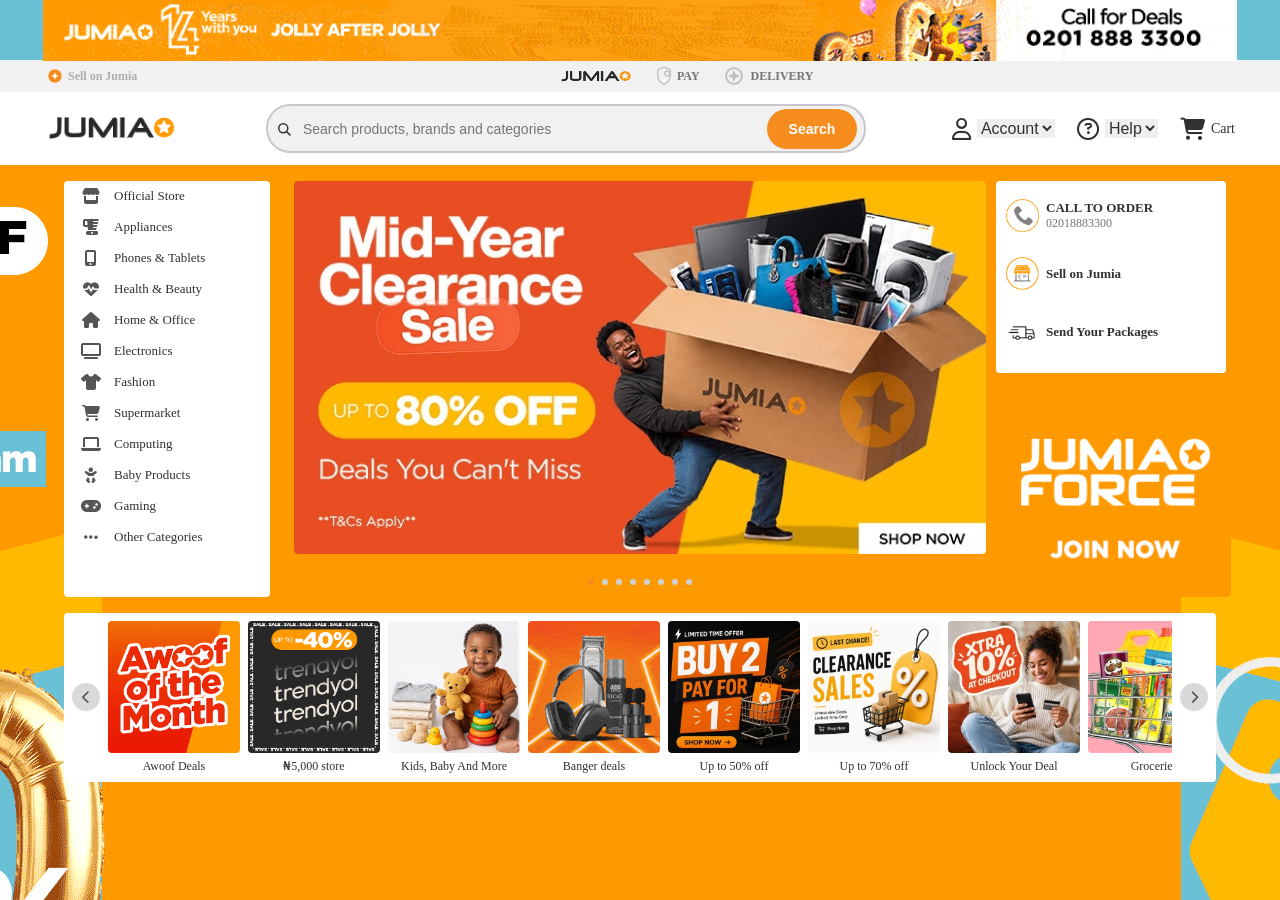
==== Index.html @ 4a16f096 "my first commit" ====
<!DOCTYPE html>
<html lang="en">
<head>
    <meta charset="UTF-8">
    <meta name="viewport" content="width=device-width, initial-scale=1.0">
    <title>Jumia Nigeria | Online Shopping</title>
    <link rel="stylesheet"
    href="https://cdnjs.cloudflare.com/ajax/libs/font-awesome/6.5.2/css/all.min.css"> 
    <link rel="stylesheet" href="Style.css">
    <link rel="icon" type="images/x-icon" href="/images/jumia-favicon.ico">
</head>
<body>

        <!-- JUMIA HEADER GIF BANNER SECTION -->
        <div class="jumia-top-banner">
            <img src="./images/jumia-header.gif" alt="">

        </div>

        <!-- Small Navigation -->

    <div class="mini-nav">
        <div class="container">

            <div class="sell-on-jumia flex-center">
               <svg width="20" height="20" viewBox="0 0 24 24"      xmlns="http://www.w3.org/2000/svg">
                 <circle cx="12" cy="12" r="8" fill="#F68B1E"/>
                 <path d="M12 7.5L13.3 10.7L16.5 12L13.3 13.3L12 16.5L10.7 13.3L7.5 12L10.7 10.7L12 7.5Z"
                 fill="white"/>
                 </svg>
                 <span>Sell on Jumia</span>
            </div>

            <div class="mini-nav-links">

                <div class="nav-item flex-center">
                    <img src="/images/jumia-logo-transparent.png" alt="">
                </div>

                <a href="#" class="nav-item flex-center">
                    <svg width="20" height="20" viewBox="0 0 64 64" fill="none" xmlns="http://www.w3.org/2000/svg">
                        <path d="M32 4L12 12V28C12 42 20 54 32 60C44 54 52 42 52 28V12L32 4Z"
                        stroke="#BDBDBD" stroke-width="4" fill="none"/>
                        <circle cx="42" cy="24" r="8"
                        stroke="#BDBDBD" stroke-width="4" fill="none"/>
                        </svg>
                        <span>PAY</span>
                </a>

                <a href="#" class="nav-item flex-center">
                    <svg width="28" height="28" viewBox="0 0 64 64" fill="none" xmlns="http://www.w3.org/2000/svg">
                        <circle cx="32" cy="32" r="18"
                        stroke="#BDBDBD" stroke-width="4"/>
                        <path d="M32 18L36 28L46 32L36 36L32 46L28 36L18 32L28 28L32 18Z"
                        fill="#BDBDBD"/>
                        </svg>
                        <span>DELIVERY</span>
                </a>

            </div>

            <div>

            </div>

        </div>

     </div>

        <!-- Main Navigation -->
         <nav class="main-nav">
            <div class="container">
                <!-- logo -->
                 <div class="logo">
                    <img src="./images/jumia-logo.png" alt="">

                 </div>


                <!-- search area -->
                 <div class="search-area">
                    <div class="search-box">

                    <svg width="20" height="20" viewBox="0 0 24 24" fill="none" xmlns="http://www.w3.org/2000/svg">
                    <circle
                    cx="11"
                    cy="11"
                    r="6"
                    stroke="#313133"
                    stroke-width="2"/>
                    <line
                    x1="15.5"
                    y1="15.5"
                    x2="20"
                    y2="20"
                    stroke="#313133"
                    stroke-width="2"
                    stroke-linecap="round"/>
                    </svg>
                    <input type="text" placeholder="Search products, brands and categories">
                    </div>

                    <button>Search</button>
                </div>

                 <div class="nav-actions">
                  <!-- Account -->
                    <div class="nav-action">
                        <i class="fa-regular fa-user"></i>
                        <!-- <label for="Account">Account</label> -->
                        <select name="Account" class="account">
                            <option value="word">Account</option>
                        </select>
                    </div>

                 <!-- Help -->
                    <div class="nav-action">
                        <i class="fa-regular fa-circle-question"></i>
                        <select name="Help" class="help">
                            <option value="help">Help</option>
                        </select>
                    </div>

                  <!-- Cart -->

                    <div class="nav-action">
                        <i class="fa-solid fa-cart-shopping"></i>
                        <span>Cart</span>

                    </div>
                </div>
             </div>

         </nav>

        

         
     <!-- Hero section -->
      <section class="hero">
        <div class="container">

            <div class="hero-top">

                     <!-- LEFT -->
                    <aside class="categories">
                        <ul class="category-list">
                            <li>
                            <a href="#">
                                <i class="fa-solid fa-store"></i>
                                <span>Official Store</span>
                            </a>
                            </li>

                            <li>
                            <a href="#">
                                <i class="fa-solid fa-blender"></i>
                                <span>Appliances</span>
                            </a>
                            </li>

                            <li>
                            <a href="#">
                                <i class="fa-solid fa-mobile-screen-button"></i>
                                <span>Phones & Tablets</span>
                            </a>
                            </li>

                            <li>
                            <a href="#">
                                <i class="fa-solid fa-heart-pulse"></i>
                                <span>Health & Beauty</span>
                            </a>
                            </li>

                            <li>
                            <a href="">
                                <i class="fa-solid fa-house"></i>
                                <span>Home & Office</span>
                            </a>
                            </li>

                            <li>
                            <a href="#">
                                <i class="fa-solid fa-tv"></i>
                                <span>Electronics</span>
                            </a>
                            </li>

                            <li>
                            <a href="#">
                                <i class="fa-solid fa-shirt"></i>
                                <span>Fashion</span>
                            </a>
                            </li>

                            <li>
                            <a href="#">
                                <i class="fa-solid fa-cart-shopping"></i>
                                <span>Supermarket</span>
                            </a>
                            </li>


                            <li>
                            <a href="#">
                                <i class="fa-solid fa-laptop"></i>
                                <span>Computing</span>
                            </a>
                            </li>

                            <li>
                            <a href="#">
                                <i class="fa-solid fa-baby"></i>
                                <span>Baby Products</span>
                            </a>
                            </li>

                            <li>
                            <a href="#">
                                <i class="fa-solid fa-gamepad"></i>
                                <span>Gaming</span>
                            </a>
                            </li>

                            <li>
                            <a href="#">
                                <i class="fa-solid fa-ellipsis"></i>
                                <span>Other Categories</span>
                            </a>
                            
                            </li>
                        </ul>

                    </aside>


                <div class="hero-slider">
                  <div class="slides">
                    <img src="/images/jumia-banner-1.jpg" alt="">
                    <img src="images/jumia-banner-2.jpg" alt="">
                    <img src="/images/jumia-banner-3.jpeg" alt="">
                    <img src="/images/jumia-banner-3.jpeg" alt="">
                    <img src="/images/jumia-banner-4.png" alt="">
                    <img src="/images/jumia-banner-5.jpg" alt="">
                    <img src="/images/jumia-banner-6.png" alt="">
                    <img src="/images/jumia-banner-7.gif" alt="">
                    <img src="/images/jumia-banner-8.jpeg" alt="">
                  </div>

                  <div class="dots">
                    <span class="dot active"></span>
                    <span class="dot"></span>
                    <span class="dot"></span>
                    <span class="dot"></span>
                    <span class="dot"></span>
                    <span class="dot"></span>
                    <span class="dot"></span>
                    <span class="dot"></span>

                  </div>

                </div>

                <aside class="hero-right">
                    <!-- cards -->
                 <div class="container">

                    <div class="hero-card">
                    <img src="/images/phone-icon.png" alt="">

                    <div>
                        <h4>CALL TO ORDER</h4>
                        <P>02018883300</P>
                    </div>
                    </div>

                    <div class="hero-card">
                    <img src="/images/icon-seller.png" alt="">

                    <div>
                        <h4>Sell on Jumia</h4>
                    </div>

                    </div>

                    <div class="hero-card">
                    <img src="/images/delivery.png" alt="">

                    <div>
                        <h4>Send Your Packages</h4>
                    </div>

                    </div>

                    </div>

                    <div class="jumia-force">
                    <img src="./images/jforce.gif" alt="">
                    </div>
                </aside>

            </div>

            <div class="hero-bottom">
                 <!-- LEFT ARROW -->
                 <button class="slider-arrow-left">
                    <i class="fa-solid fa-chevron-left"></i>
                 </button>

                 <!-- cards -->
                 <div class="slider-window">
                    <div class="slider-track">

                        <div class="bottom-card">
                            <img src="/images/awoof-deals.png" alt="">
                            <p>Awoof Deals</p>
                        </div>

                        <div class="bottom-card">
                            <img src="images/5,000-Store.gif" alt="">
                            <p>₦5,000 store</p>

                        </div>

                        <div class="bottom-card">
                            <img src="images/Kid_Baby_Jumia.png" alt="">
                            <p>Kids, Baby And More</p>

                        </div>

                        <div class="bottom-card">
                            <img src="images/BANGER-DEALS.gif" alt="">
                            <p>Banger deals</p>

                        </div>

                        <div class="bottom-card">
                            <img src="images/up-to-50-off.png" alt="">
                            <p>Up to 50% off</p>

                        </div>

                        <div class="bottom-card">
                            <img src="images/up-to-70-off.png" alt="">
                            <p>Up to 70% off</p>

                        </div>

                        <div class="bottom-card">
                            <img src="images/unlock-your-deal.jpg" alt="">
                            <p>Unlock Your Deal</p>

                        </div>

                        <div class="bottom-card">
                            <img src="images/groceries.jpg" alt="">
                            <p>Groceries</p>

                        </div>

                        <div class="bottom-card">
                            <img src="images/call-for-deals.gif" alt="">
                            <p>Call for deals</p>

                        </div>

                        <div class="bottom-card">
                            <img src="images/send-packages-securely.jpg" alt="">
                            <p>Send Packages Securely</p>

                        </div>

                        <div class="bottom-card">
                            <img src="images/video-games.png" alt="">
                            <p>Video Games</p>

                        </div>

                    </div>

                 </div>

                 <!-- RIGHT ARROW -->
                  <button class="slider-arrow-right">
                    <i class="fa-solid fa-chevron-right"></i>
                  </button>
            </div>

        </div>

      </section>
<script src="script.js"></script>
</body>
</html>
---- Style.css ----
*{
    margin: 0;
    padding: 0;
    box-sizing: border-box;
}


body{
    background-image: url(./images/jumia-background-image.gif);
    font-family: system-ui, -apple-system, BlinkMacSystemFont, 'Segoe UI', Roboto, Oxygen, Ubuntu, Cantarell, 'Open Sans', 'Helvetica Neue', sans-serif
    background-color: #5AB0CD;
    background-position: top;
    background-repeat: no-repeat;
    display: block;
    
}

/* Reusable container */
.container{
    width: 95%;
    max-width: 1190px;
    margin: auto;
}

.jumia-top-banner img{
    width: 100%;
    padding: 0 3px;
    margin: auto;
    display: block;
    max-width: 1200px;
    top: 0;

}

.jumia-top-banner{
    background-color: #6ac1d4;
    height: 60px;
    display: block;
    /* overflow: hidden; */
    position: sticky;
    top: 0;
 
    
    /* MIMI NAV */
}
.mini-nav{
    background-color: #f1f1f2;
    height: 32px;
}
.mini-nav .container{
    display: flex;
    align-items: center;
    justify-content: space-between;
    height: 32px;
    
}

.mini-nav-links{
    display: flex;
    align-items: center;
    gap: 20px;
}

.mini-nav span{
    font-weight: 700;
}
.mini-nav-links img{
    width: 75px;
    height: 23px;
}

.jumia-list h2{
    font-size: 14px;
    font-weight: 700;
}

.sell-on-jumia,
.nav-item{
    display:flex;
    align-items:center;
    gap:5px;
    text-decoration: none;
    color: #AEAEAF;
    font-size: 12px;
}

.nav-item{
    text-decoration:none;
    color:#75757A;
}
.flex-center{
    display:flex;
    align-items:center;
    gap:3px;
}


/* css main nav */
.main-nav{
    background-color: #fff;
    padding: 12px 0;
    height: 100%;
}

.main-nav .container{
    display: flex;
    align-items: center;
    justify-content: space-between;
    /* height: 45px; */
}

.logo img{
    width: 135px;
    display: block;
    
}

.logo{
    flex-shrink: 0;
    
}
.search-area{
    display: flex;
    align-items: center;
    gap: 10px;
    min-width: 0;
    border: 2px solid #c7c7cd;
    border-radius: 24px;
    padding: 0 7px;
    background-color: #f1f1f2;
    width: 100%;
    max-width: 600px;
}

.search-box{
    display: flex;
    align-items: center;
    height: 45px;
    width: 100%;
    flex: 1;
}

.search-box svg{
    width:18px;
    height:18px;
    color:#75757A;
    margin-right:10px;  
    flex-shrink:0;
}

.search-box input{
    border: none;
    outline: none;
    font-size: 14px;
    background: transparent;
    width: 100%;
}

.search-area button{
    width: 90px;
    height: 40px;
    border: none;
    border-radius: 20px;
    background-color: #f68b1e;
    color: white;
    font-weight: 700;
    cursor: pointer;
    font-size: 14px;
    
}

.search-area button:hover{
    background:#e07d19;
}

.nav-action{
    display:flex;
    align-items:center;
    gap:6px;
    cursor:pointer;
    color:#313133;
    font-size:14px;
    font-weight:500;
    transition:.2s;
}

.account{
    border: none;
    font-size: 16px;
    color:#313133;
}

.account:hover{
    color:#f68b1e;
}

.help{
    border: none;
    font-size: 16px;
    color:#313133;
}

.help:hover{
    color:#f68b1e;
}

.nav-actions{
    display: flex;
    align-items: center;
    gap: 22px;
    flex-shrink: 0;
}

.nav-action:hover{
    color:#f68b1e;
}

.nav-action i{
    font-size: 22px;
}

/* hero section */

.hero{
    margin-top: 16px;
}

.hero-top{
    display: grid;
    grid-template-columns: 220px 1fr 220px;
    gap:10px;
    align-items: flex-start;
}

.hero .container{
    width: 90%;
    max-width:1200px;
    margin:auto;
}

.category-list{
    list-style: none;
    padding: 0;
    
}

.categories{
    background: #fff;
    border-radius: 4px;
    padding: 7px 16px;
    min-height:370px;
    /* height: 385px; */
    height: 100%;
    width: 206px;
}

.category-list li{
    margin-bottom: 1px;
}

.category-list a{
    display: flex;
    align-items: center;
    gap: 12px;
    text-decoration: none;
    color: #313133;
    font-size: 14px;
    transform: color .2s ease;
    font-size: 13px;
    font-weight: 400;
    margin-bottom: 15px;
}

.category-list a:hover{
    color: #F68B1E;
}

.category-list i{
    width: 22px;
    text-align: center;
    font-size: 16px;
    color: #555;
}

.category-list a:hover i{
    color: #F68B1E;
}

.hero-slider{
    position: relative;
    overflow: hidden;
    border-radius: 4px;
    height: 100%;
    width: 100%;
}

.dots{
    position: absolute;
    bottom: 12px;
    left: 50%;
    transform: translateX(-50%);
    display: flex;
    gap: 8px;   
}

.dot{
    width: 6px;
    height: 6px;
    border-radius: 50%;
    background:#d0d0d0;
    cursor:pointer;
}

.dot.active{
    background:#f68b1e;
}

.slides{
    display: flex;
    transform: 5s ease;
}

.slides img{
    width: 100%;
    flex-shrink: 0;
    display: block;
    /* overflow: auto x; */
}

.hero-slider img{
    width: 100%;
    height: 100%;
    object-fit: cover;
    display: block;
    border-radius: 4px;
}

/* HERO RIGHT */
.hero-right{
    display: flex;
    flex-direction: column;
    justify-content: space-between;
    width: 230px;
    height: 100%;
    gap: 26px;

}

.hero-right .container{
    background: #ffff;
    border-radius: 4px;
    padding: 0 16px 0 10px;
    width: 100%;
    height: 100%;
}

.hero-card{
    display: flex;
    align-items: center;
    gap: 7px;
    cursor: pointer;
    transition: .2s;
    margin-bottom:  25px;
    margin-top: 18px;
}

.hero-card:hover{
    box-shadow: 0 4px 12px rgba(0,0,0,.12);
}

.hero-card img{
    width: 33px;
    height: 33px;
    padding: 0 px;
    
}

.hero-card h4{
    font-size: 13px;
    font-weight: 600;
    color: #313133;
}

.hero-card p{
    font-size: 12px;
    color: #75757A;
}

.jumia-force img{
    width: 100%;
    height: 100%;
    margin-left: 5px;
    border-radius: 4px;
    /* border: 1px solid black; */
}

.hero-bottom{
    margin-top: 16px;
    background: #fff;
    border-radius: 4px;
    padding: 8px;
    display: flex;
    align-items: center;
    gap: 8px;

}

.bottom-card{
    flex: 1;
    text-align: center;
    cursor: pointer;
    transition: transform .2s;
}

.bottom-card:hover{
    transform: scale(1.03);
}

.bottom-card img{
    width: 100%;
    border-radius: 4px;
    display: block;
}

.bottom-card p{
    margin-top: 6px;
    font-size: 12px;
    color: #313133;
    line-height: 1.2;
}

.slider-arrow-left, .slider-arrow-right{
    width: 28px;
    height: 28px;
    border: none;
    border-radius: 50%;
    background: #d9d9d9;
    color: #555;
    cursor: pointer;

    display: flex;
    justify-content: center;
    align-items: center;

    flex-shrink: 0;

    transition: .25s;
}


.slider-window{
    overflow: hidden;
    flex: 1;
}

.slider-track{
    display: flex;
    transition: .25s;
    gap: 8px;
}
.bottom-card{
    flex:0 0 132px;
    /* flex: 0 0 120px; */
    /* margin-right: 10px; */
}

img{
    max-width: 100%;
    height: auto;
}

/* TABLET SCREEN */

@media screen and (max-width: 1024px){
    .hero-top{
        grid-template-columns: 180px 1fr;
    }

    .hero-right{
        display: none;
    }

    .search-area{
        width: 100%;
    }

    .search-box{
        width: 100%;
    }

    .slides img{
        width: 100%;
    }

    .categories{
        width: 100%;
    }

    .mini-nav{
        width: 100%;
    }

}

/* MOBILE SCREEN */
@media screen and (max-width: 768px) {
    .main-nav .container{
        flex-wrap: wrap;
        gap: 15px;
    }
    .main-nav{
        height: 100%    ;
    }

    .logo{
        width: 100%;
        text-align: center;
    }

    .logo img{
        margin: auto;
    }

    .search-area{
        width: 100%;
        order: 3;
    }

    .search-box{
        width: 100%;
    }

    .search-box input{
        width: 100%;
    }

    .nav-actions{
        width: 100%;
        justify-content: center;
        gap: 20px;
    }

    .hero-top{
        grid-template-columns: 1fr;
    }

    aside{
        display: none;
    }

    .hero-right{
        display: none;
    }

    .jumia-top-banner{
        height: 20px;
    }
}
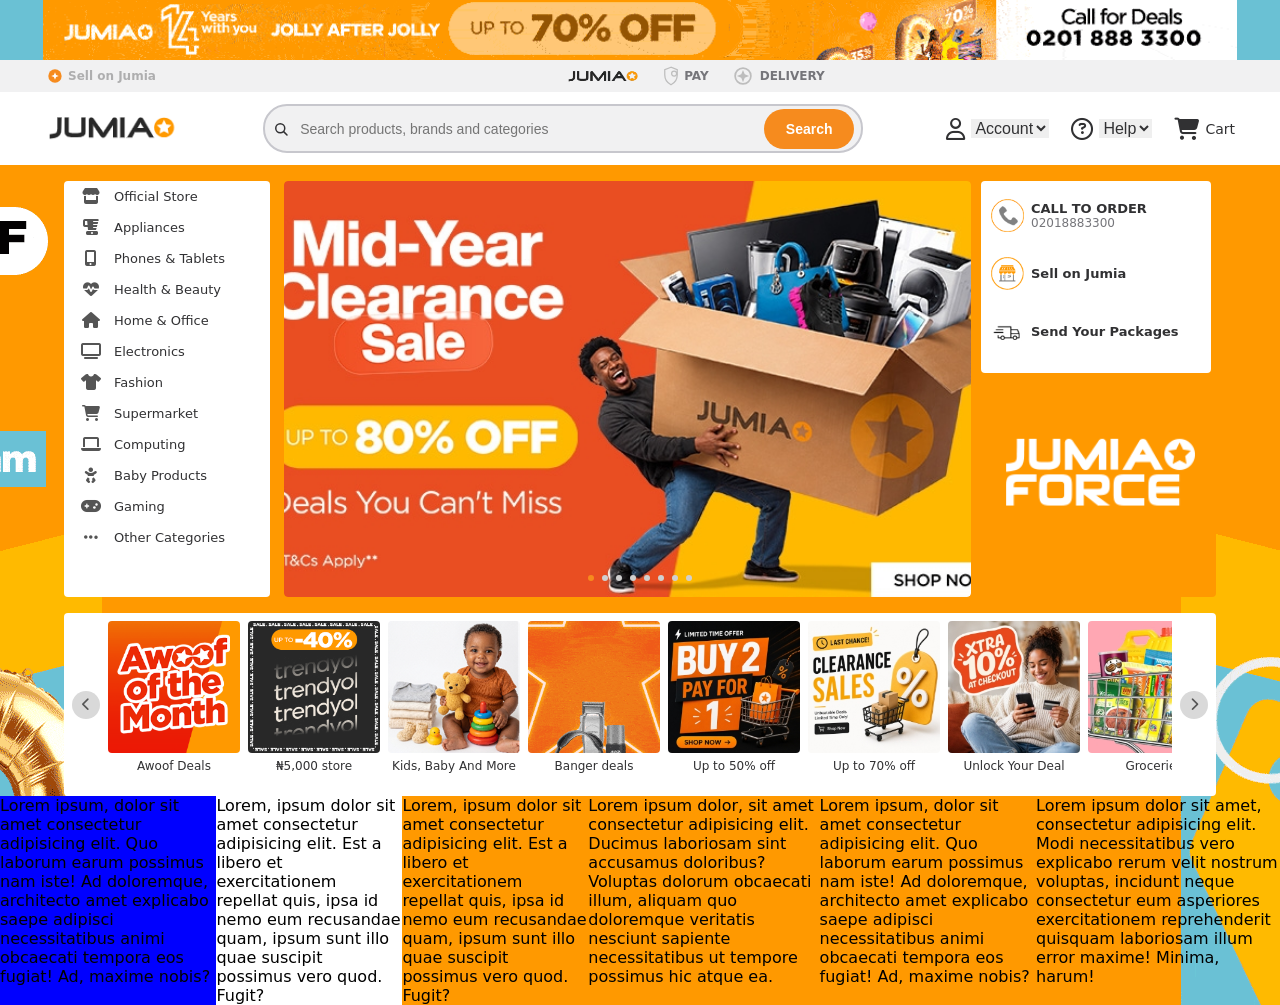
==== commit 3b8f9e73: "my second commit" ====
--- a/Index.html
+++ b/Index.html
@@ -390,6 +390,24 @@
         </div>
 
       </section>
+
+      <section>
+        <div class="text">
+            <p class="para-1">Lorem ipsum, dolor sit amet consectetur adipisicing elit. Quo laborum earum possimus nam iste! Ad doloremque, architecto amet explicabo saepe adipisci necessitatibus animi obcaecati tempora eos fugiat! Ad, maxime nobis?</p>
+
+            <p class="para-2">Lorem, ipsum dolor sit amet consectetur adipisicing elit. Est a libero et exercitationem repellat quis, ipsa id nemo eum recusandae quam, ipsum sunt illo quae suscipit possimus vero quod. Fugit?</p>
+        
+
+            <p class="para-3">Lorem, ipsum dolor sit amet consectetur adipisicing elit. Est a libero et exercitationem repellat quis, ipsa id nemo eum recusandae quam, ipsum sunt illo quae suscipit possimus vero quod. Fugit?</p>
+            <p class="para-4">Lorem ipsum dolor, sit amet consectetur adipisicing elit. Ducimus laboriosam sint accusamus doloribus? Voluptas dolorum obcaecati illum, aliquam quo doloremque veritatis nesciunt sapiente necessitatibus ut tempore possimus hic atque ea.</p>
+
+            <p class="para-5">Lorem ipsum, dolor sit amet consectetur adipisicing elit. Quo laborum earum possimus nam iste! Ad doloremque, architecto amet explicabo saepe adipisci necessitatibus animi obcaecati tempora eos fugiat! Ad, maxime nobis?</p>
+
+            <p class="para-6">Lorem ipsum dolor sit amet, consectetur adipisicing elit. Modi necessitatibus vero explicabo rerum velit nostrum voluptas, incidunt neque consectetur eum asperiores exercitationem reprehenderit quisquam laboriosam illum error maxime! Minima, harum!</p>
+
+        
+        </div>
+      </section>
 <script src="script.js"></script>
 </body>
 </html>
--- a/Style.css
+++ b/Style.css
@@ -7,7 +7,7 @@
 
 body{
     background-image: url(./images/jumia-background-image.gif);
-    font-family: system-ui, -apple-system, BlinkMacSystemFont, 'Segoe UI', Roboto, Oxygen, Ubuntu, Cantarell, 'Open Sans', 'Helvetica Neue', sans-serif
+    font-family: system-ui, -apple-system, BlinkMacSystemFont, 'Segoe UI', Roboto, Oxygen, Ubuntu, Cantarell, 'Open Sans', 'Helvetica Neue', sans-serif;
     background-color: #5AB0CD;
     background-position: top;
     background-repeat: no-repeat;
@@ -36,13 +36,12 @@
     background-color: #6ac1d4;
     height: 60px;
     display: block;
-    /* overflow: hidden; */
-    position: sticky;
-    top: 0;
+    overflow: hidden;    
+}
+    
  
     
     /* MIMI NAV */
-}
 .mini-nav{
     background-color: #f1f1f2;
     height: 32px;
@@ -100,6 +99,8 @@
     background-color: #fff;
     padding: 12px 0;
     height: 100%;
+    position: sticky;
+    top: 0;
 }
 
 .main-nav .container{
@@ -227,7 +228,7 @@
 
 .hero-top{
     display: grid;
-    grid-template-columns: 220px 1fr 220px;
+    grid-template-columns: 210px 1fr 235px;
     gap:10px;
     align-items: flex-start;
 }
@@ -287,15 +288,17 @@
 }
 
 .hero-slider{
-    position: relative;
+    /* position: relative; */
     overflow: hidden;
     border-radius: 4px;
     height: 100%;
     width: 100%;
+    
 }
 
 .dots{
     position: absolute;
+    top: 575px;
     bottom: 12px;
     left: 50%;
     transform: translateX(-50%);
@@ -318,6 +321,8 @@
 .slides{
     display: flex;
     transform: 5s ease;
+    height: 100%;
+    width: 100%;
 }
 
 .slides img{
@@ -464,10 +469,29 @@
     /* margin-right: 10px; */
 }
 
+.text{
+    display: flex;
+    /* width: 100%;
+    height: 100%; */
+    grid-template-columns: repeat(6, 1fr);
+    /* background-color: white; */
+
+}
+.text p{
+    /* background-color: white; */
+}
+.para-1{
+    background-color: blue;
+}
+.para-2{
+    background-color: white;
+}
+
 img{
     max-width: 100%;
     height: auto;
 }
+
 
 /* TABLET SCREEN */
 
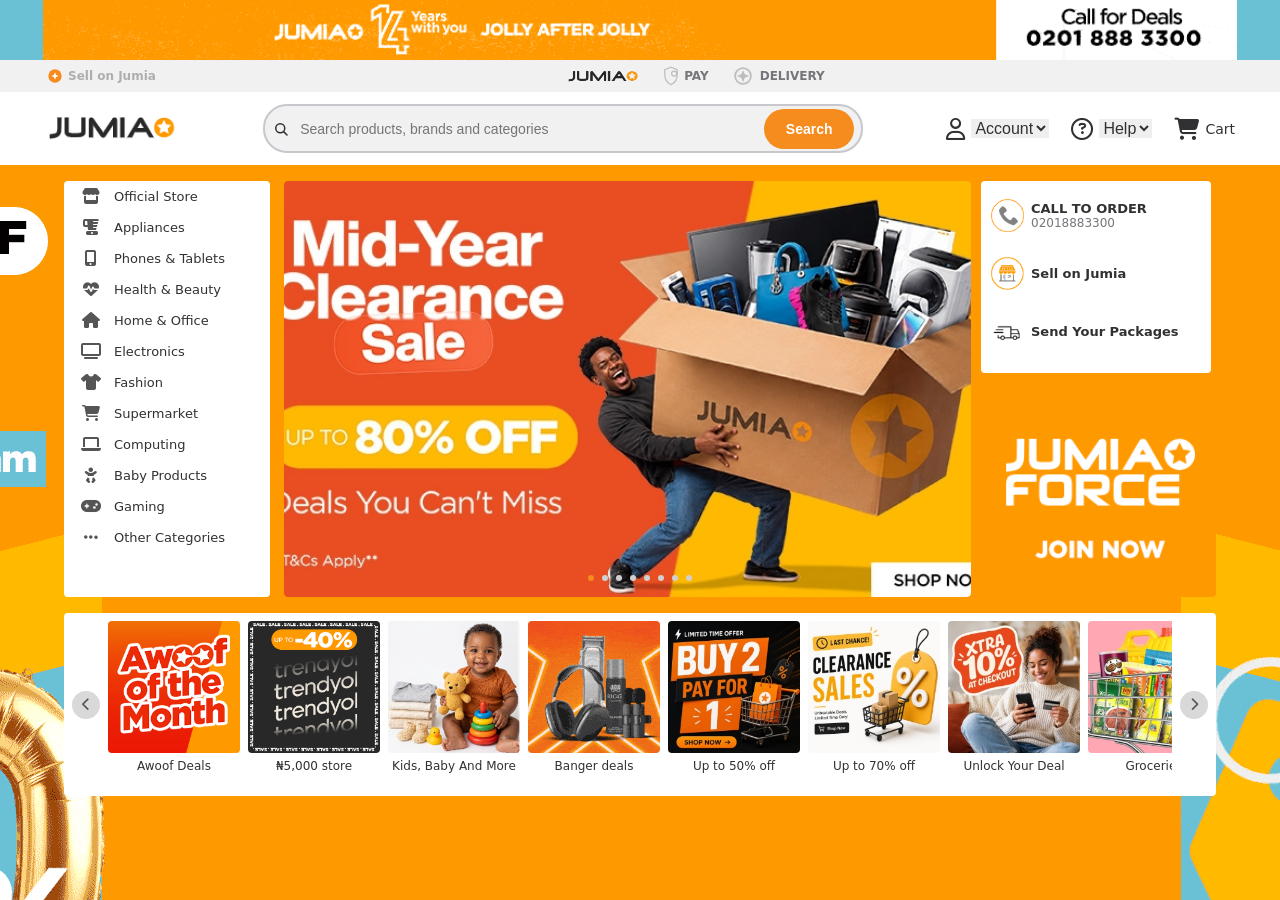
==== commit 3c37d72c: "Update Index.html" ====
--- a/Index.html
+++ b/Index.html
@@ -391,23 +391,7 @@
 
       </section>
 
-      <section>
-        <div class="text">
-            <p class="para-1">Lorem ipsum, dolor sit amet consectetur adipisicing elit. Quo laborum earum possimus nam iste! Ad doloremque, architecto amet explicabo saepe adipisci necessitatibus animi obcaecati tempora eos fugiat! Ad, maxime nobis?</p>
-
-            <p class="para-2">Lorem, ipsum dolor sit amet consectetur adipisicing elit. Est a libero et exercitationem repellat quis, ipsa id nemo eum recusandae quam, ipsum sunt illo quae suscipit possimus vero quod. Fugit?</p>
-        
-
-            <p class="para-3">Lorem, ipsum dolor sit amet consectetur adipisicing elit. Est a libero et exercitationem repellat quis, ipsa id nemo eum recusandae quam, ipsum sunt illo quae suscipit possimus vero quod. Fugit?</p>
-            <p class="para-4">Lorem ipsum dolor, sit amet consectetur adipisicing elit. Ducimus laboriosam sint accusamus doloribus? Voluptas dolorum obcaecati illum, aliquam quo doloremque veritatis nesciunt sapiente necessitatibus ut tempore possimus hic atque ea.</p>
-
-            <p class="para-5">Lorem ipsum, dolor sit amet consectetur adipisicing elit. Quo laborum earum possimus nam iste! Ad doloremque, architecto amet explicabo saepe adipisci necessitatibus animi obcaecati tempora eos fugiat! Ad, maxime nobis?</p>
-
-            <p class="para-6">Lorem ipsum dolor sit amet, consectetur adipisicing elit. Modi necessitatibus vero explicabo rerum velit nostrum voluptas, incidunt neque consectetur eum asperiores exercitationem reprehenderit quisquam laboriosam illum error maxime! Minima, harum!</p>
-
-        
-        </div>
-      </section>
+    
 <script src="script.js"></script>
 </body>
-</html>+</html>
